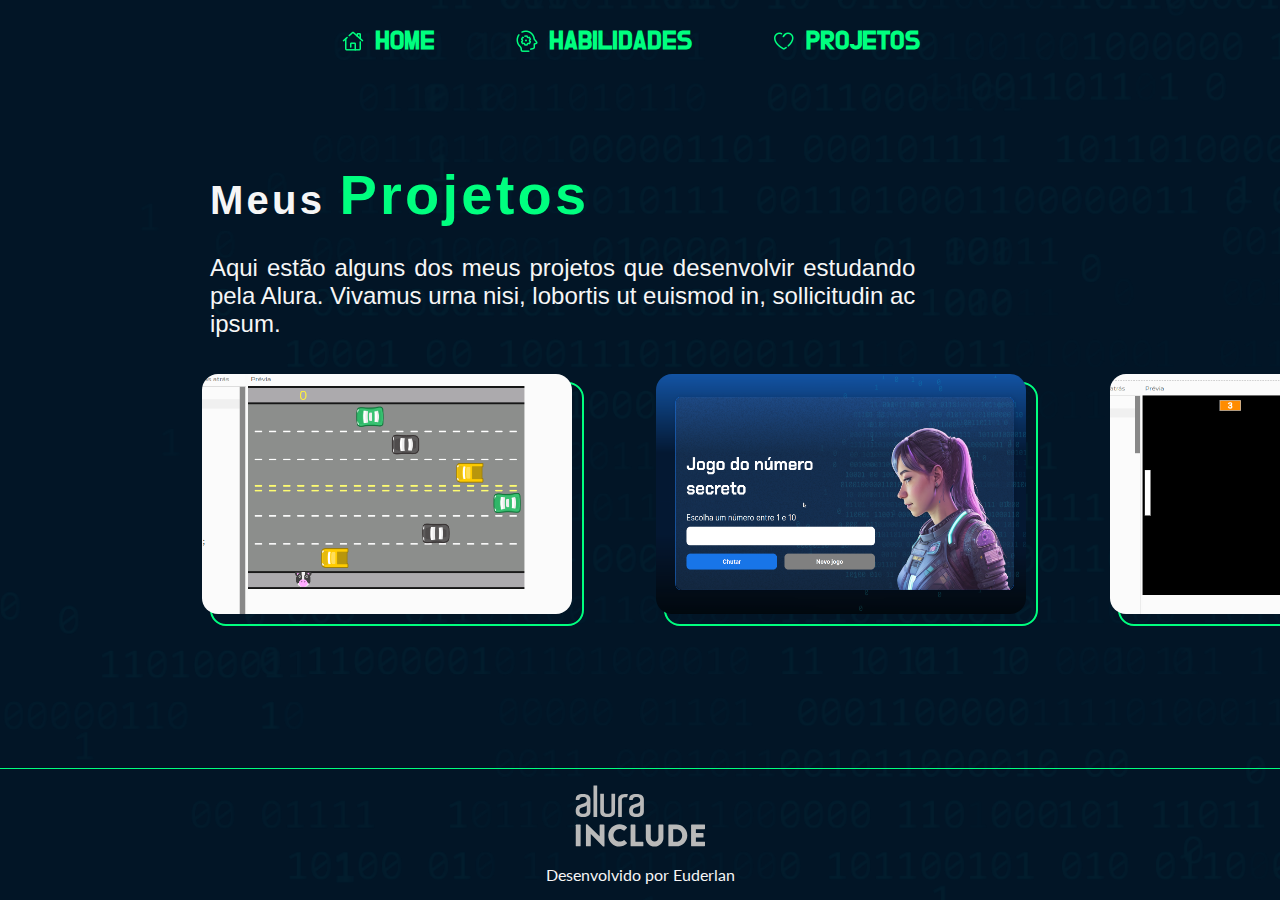
==== project.html @ 2b8ff6ef "primeiro de muitos envios" ====
<!DOCTYPE html>
<html lang="pt-br">
<head>
    <meta charset="UTF-8">
    <meta name="viewport" content="width=device-width, initial-scale=1.0">
    <title>Projetos</title>
    <link rel="stylesheet" href="./styles/styleProject.css">
    <link rel="stylesheet" href="./styles/style.css">
    <link rel="stylesheet" href="styles/menu.css">

    <style>
        body {
            box-sizing: border-box;
            background-image: url('assets/Frame 14490.png');
            background-size: cover;
        }
        </style>
</head>
<body class="container">
    <header class="cabecalho">
        <nav class="cabecalho__menu">
            <a class="cabecalho__menu__navegar" href="index.html">
                <img src="assets/icons8-home-page-24.png">
                H0ME</a>
            <a class="cabecalho__menu__navegar" href="skills.html">
                <img src="assets/icons8-habilidades-24.png">
                HABILIDADES</a>
            <a class="cabecalho__menu__navegar" href="project.html">
                <img src="assets/icons8-favorite-24.png">
                PROJETOS</a>
        </nav>
        <nav class="wrap-menu">
            <a href="#menu" class="btnMenu btnMenu_open"> Menu </a>

            <ul id="menu" class="menu">
                <li class="btnMenu btnMenu_close">Sair</li>
                <li class="menu-item">
                    <a class="menu-item-action" href="index.html">
                        <img src="assets/icons8-home-page-24.png">
                        H0ME</a>
                </li >
                <li class="menu-item">
                    <a class="menu-item-action" href="skills.html">
                        <img src="assets/icons8-habilidades-24.png">
                        HABILIDADES</a>
                </li>
                <li class="menu-item">
                    <a class="menu-item-action" href="project.html">
                        <img src="assets/icons8-favorite-24.png">
                        PROJETOS</a>
                </li>
            </ul>
        </nav>
    </header>
    <main class="apresentacaoP">
        <section class="apresentacaoP__conteudoP">
            <h1 class="apresentacao__conteudo__titulo">Meus <strong class="titulo-destaque">Projetos</strong> </h1>
            <p class="apresentacao__conteudo_paragrafo"> Aqui estão alguns dos meus projetos que desenvolvir estudando pela Alura. Vivamus urna nisi, lobortis ut euismod in, sollicitudin ac ipsum.</p>
            
            <div class="card">
                <div class="apresentacaoP__conteudoP__card-1">
                    <img src="assets/jogo vakinha.png" alt="jogo da vakinha" width: 370px height:240px>
                </div>
                <div class="apresentacaoP__conteudoP__card-2">
                    <img src="assets/numero secreto.png" alt="jogo do numero secreto" width: 370px height:240px>
                </div>
                <div class="apresentacaoP__conteudoP__card-3">
                    <img src="assets/jogo raquete.png" alt="jogo da raquete" width: 370px height:240px>
                </div>
            </div>
            
        </section>
    </main>
    <footer class="rodape">
        <div class="rodape__container">
            <div class="rodape__container__img">
                <img src="assets/Logo_Alura_Include.svg" alt="Logo da Alura">
            </div>
        
            <div class="rodape__container__texto" > 
                <p>Desenvolvido por Euderlan</p>
            </div>
        </div>
    </footer>
    <script src="btnMenu.js" > </script>
</body>
</html>
---- styles/styleProject.css ----
:root{
    --cor-primaria: #021526;
    --cor-secundaria: #F6F6F6;
    --cor-tercearia: #00FF7F;
    --cor-hover: #052e47;

    --fonte-primaria: "Krona One", sans-serif;
    --font-secundaria: "montserrat", sans-serif;
    --fonte-tercearia: "Do Hyeon", sans-serif;
    --fonte-quartenaria: "Lato", sans-serif;
}

.apresentacaoP{
    padding:0% 8%;
}

.apresentacaoP__conteudoP{
    justify-content:center;
    align-items: center;
    padding: 5% 8% 5% 10%;   
}

.apresentacao__conteudo__titulo{
    letter-spacing: 3.24px;
    font-size: 2.5rem;
    padding: 3% 0%;
    font-family: var(--fonte-primaria);
}

.apresentacao__conteudo_paragrafo {
    padding: 0% 20% 0% 0%;
    font-size: 1.5rem;
    font-family: var(--font-secundaria);
    text-align: justify;
}


.card {
    
    padding: 5% 0%; 
    display: flex;
    flex-direction:row;
    justify-content: space-between;
    align-items: center;
    gap: 80px;
  }
  
.apresentacaoP__conteudoP__card-1,
.apresentacaoP__conteudoP__card-2,
.apresentacaoP__conteudoP__card-3{
    width: 370px;
    height:240px;
    position:relative;
    border:2px solid var(--cor-tercearia);
    border-radius: 16px;
    img {
        width: 370px;
        height: 240px;
        border-radius: 16px;
        position:relative;
        bottom: 10px; 
        right: 10px;
                
      }
  }

.apresentacaoP__conteudoP__card-2 { 
    right: auto;
}
.apresentacaoP__conteudoP__card-3 {
    left: auto;   
}
  



@media (max-width: 1200px){
    /* .cabecalho {
        
        flex-direction: column;
        align-items: flex-start;
        box-sizing: border-box;
        padding: 2% 2%;
    }
    .cabecalho__menu {
        justify-content: center;
        display: flex;
        gap: 20px; 
    }
    .cabecalho__menu__navegar{
        font-size: 1rem;
    } */

    .apresentacaoP{
       
        flex-direction:column;
    }
    .apresentacaoP__conteudoP{
        padding: 15% 0% 0% 0%;
        width: auto;
        flex-direction: column;
    }
    .apresentacao__conteudo__titulo{
        width: auto;
        flex-direction: column;
    }
    .apresentacao__conteudo_paragrafo{
        padding: 5%;
        font-size: 1.25rem;
    }
  

    .card {
        width: auto;
        height: auto; 
        padding: 10% 0%; 
        display: flex; 
        flex-direction: column; 
        align-items: center; 
        gap: 40px; 
    }

    .apresentacaoP__conteudoP__card-1,
    .apresentacaoP__conteudoP__card-2,
    .apresentacaoP__conteudoP__card-3 {
        width: 270px;
        height: 175px; 

        img {
            width: 270px;
            height: 175px;
                    
          }
        
    }
    
}
---- styles/style.css ----
@import url('https://fonts.googleapis.com/css2?family=Do+Hyeon&family=Lato:ital,wght@0,100;0,300;0,400;0,700;0,900;1,100;1,300;1,400;1,700;1,900&display=swap');

:root{
    --cor-primaria: #021526;
    --cor-secundaria: #F6F6F6;
    --cor-tercearia: #00FF7F;
    --cor-hover: #052e47;

    --fonte-primaria: "Krona One", sans-serif;
    --font-secundaria: "montserrat", sans-serif;
    --fonte-tercearia: "Do Hyeon", sans-serif;
    --fonte-quartenaria: "Lato", sans-serif;
}

*{
    margin: 0;
    padding:0;
}

body {
    /* height: 100vh; */
    box-sizing: border-box;
    background-color: var(--cor-primaria);
    color: var(--cor-secundaria);

}

.container{
    display: flex;
    flex-direction: column;
    min-height: 100vh;
}

.container main{
    flex: 1 1 0;
    justify-content: center;
    align-items: center;
    background-color: transparent;
    border: 0;
}


.cabecalho {
    align-self: center;
    padding: 2% 15%;
    z-index: 10;
    display: flex;
    align-items: start;
    gap: 20px;
    white-space: nowrap;
    justify-content: space-between; 
    
}

nav a{
    position: relative;
}
.cabecalho__menu {
    align-self: center;
    display: flex;
    gap: 80px; 
}

nav a::after{
    content: " ";
    width: 0%;
    height: 4px;
    background-color: var(--cor-tercearia);
    position: absolute;
    bottom: 0;
    left: 0;
    transition: 0.5s ease-in-out;
}
nav a:hover::after{
    width: 100%;
}
.cabecalho__menu__navegar {
    font-family: var(--fonte-tercearia);
    font-size: 1.6rem;
    font-weight: 600;
    color: var(--cor-tercearia);
    text-decoration: none;
    display: flex;
    align-items: center;
    gap: 10px;
}

.apresentacao {
    /* margin:10% 15%; */
    padding: 8% 15%;
    display: flex;
    align-items: center;
    justify-content: space-between;
    gap: 80px;
}

.apresentacao__conteudo {
    width: 50%;
    display: flex;
    flex-direction: column;
    gap: 40px;
}


.imagem__minhaCara {
    width: 50%;
}


.apresentacao__conteudo__titulo{
    letter-spacing: 3.24px;
    font-size: 2.5rem;
    font-family: var(--fonte-primaria);
    text-align:left;
}

.titulo-destaque {
    font-size: 3.5rem;
    color: var(--cor-tercearia);
}

#efeito-digitando::after {
    content: "|";
    animation: piscar 1s infinite;
}

@keyframes piscar {
    0%{
        opacity: 1;
    }
    50%{
        opacity: 0;
    }
    100%{
        opacity: 1;
    }
}

.apresentacao__conteudo__texto {
    font-size: 1.5rem;
    font-family: var(--fonte-quartenaria);
    font-weight: 400;
    text-align: justify;
}

.apresentacao__links {
    display: flex;
    flex-direction: column;
    justify-content: space-between;
    align-items: center ;
    gap: 32px;
}

.apresentacao__links__navegacao {
    
    display: flex;
    justify-content: center;
    gap: 16px;
    border: 2px solid var(--cor-tercearia);
    width: 50%;
    text-align: center;
    border-radius: 8px;
    font-size: 1.5rem;
    font-weight: 600;
    padding: 21.5px 0px ;
    text-decoration: none;
    color: var(--cor-secundaria);
    font-family: var(--fonte-quartenaria);
    
}

.apresentacao__links__navegacao:hover {
    background-color: var(--cor-hover);
}


.apresentacao__links__subtitulo {
    font-family: var(--fonte-tercearia);
    font-weight: 400;
    font-size: 1.5rem;
}


.rodape{

    text-align: center;
    font-family: var(--fonte-quartenaria);
    font-size: 1rem;
    font-weight: 400;
    background-color: transparent;
    padding: 1rem;
    border-top: 1px solid var(--cor-tercearia); 
}

.rodape__container__img{
    height: 5rem;
  }

.rodape__container__p{
    margin: 0;
    padding: 0;
    font-size: 1rem;
    text-align: center;
    color: var(--cor-secundaria);
  }

@media (max-width: 1200px){


    .cabecalho {
        justify-content:flex-end ;
        flex-direction: column;
        align-items: flex-start;
        box-sizing: border-box; 
        padding: 2% 2%;
    }
    .cabecalho__menu {
        justify-content: center;
        display: flex;
        gap: 20px; 
    }
    .cabecalho__menu__navegar{
        font-size: 1rem;
        width: auto;
    }
    .apresentacao{

        flex-direction: column-reverse;
        padding: 5%;
    }

    .circulo{
        width: 60%;
        height: 50%;   
    } 
    .apresentacao__conteudo{
        width: auto;
    }
    .apresentacao__conteudo__texto{
        font-size: 1.2rem;
    }
    .apresentacao__links__subtitulo{
        font-size: 1.4rem;
    }
    .apresentacao__links__navegacao{
        font-size: auto;
        padding: 20px 20px ;

    } 
    .apresentacaoH__linksH__navegacaoH{
        font-size: auto;
        padding: 20px 20px ;

    }
}
---- styles/menu.css ----
*{
    margin: 0;
    padding: 0;
    border: none;
}

body{
    font-family:'Courier New', Courier, monospace;
}

ul, ol, li{
    list-style: none;
}

.btnMenu{
   display: none;
    background-repeat: no-repeat;
    background-position: 50px center;

    text-indent: -9999px;
    padding: 20px 55px;
}

.btnMenu_open{
    background-image: url(../assets/retangulos-de-menu.png);
    
}

.btnMenu_close{
    backdrop-filter: blur(5px);
    background-color: hsla(150, 100%, 50%, 0.6);
    background-image: url(../assets/retangulos-de-menu-branco.png);
}

.menu{
    position: absolute;
    top: 0;
    left: 0;
    width: 100%;
    transform: translateX(-100%);
    transition: transform 200ms linear;
}

.menu_open{
    
    transform: translateX(0);
}

.menu-item{
  
    backdrop-filter: blur(5px);
    background-color: hwb(208 16% 77% / 0.6);
    border-bottom: 1px solid hsla(150, 100%, 50%, 0.3) ;
    padding: 20px 35px;
    
}

.menu-item-action{
    color: #00ff7f;
    text-decoration: none;
    font-size: 20px;
}

@media screen and (max-width: 450px){
    nav a:hover::after{
        width: 0%;
    }
    .btnMenu{
        display: block;
    }
    .cabecalho{
        display: flex;
        align-self: first baseline;
    }
    .cabecalho__menu{
        display: none;
    }

   

    /* .nav a::after{
        display: none;
    } */


}
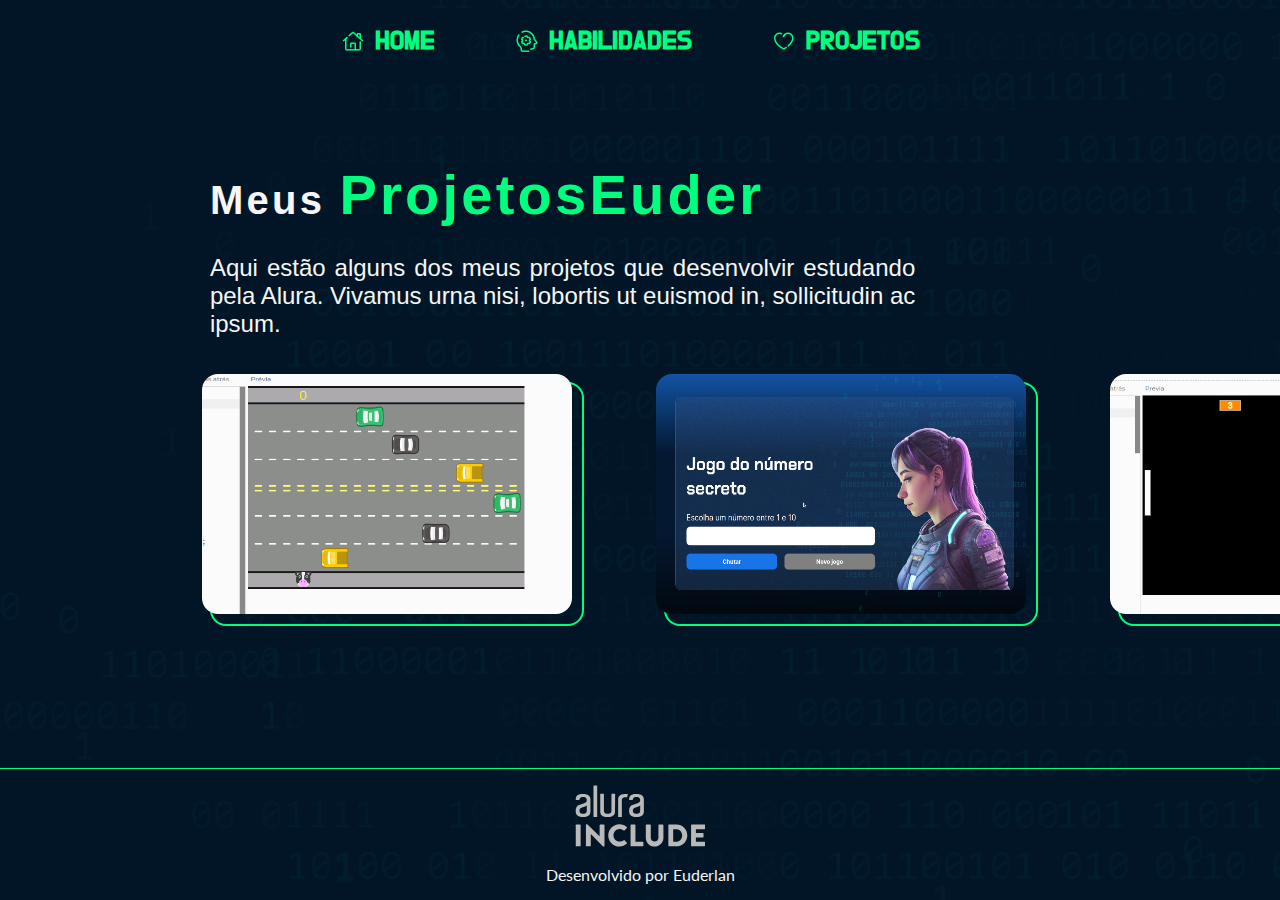
==== commit ff6787b1: "mudação no styles" ====
--- a/project.html
+++ b/project.html
@@ -83,5 +83,6 @@
         </div>
     </footer>
     <script src="btnMenu.js" > </script>
+    <script src="js/efeitoDigitar.js" > </script>
 </body>
 </html>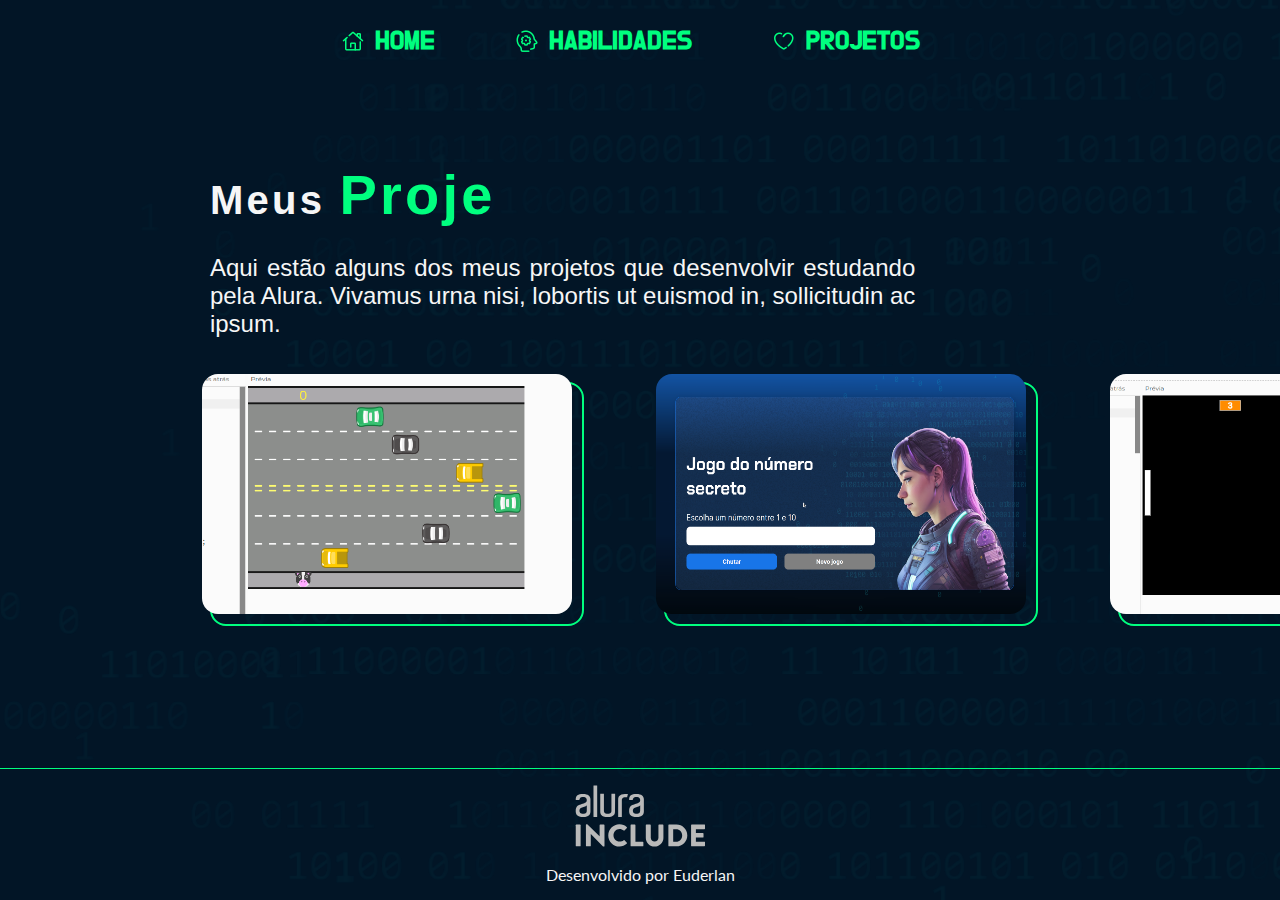
==== commit a929eb89: "todos os efeitos" ====
--- a/project.html
+++ b/project.html
@@ -54,7 +54,7 @@
     </header>
     <main class="apresentacaoP">
         <section class="apresentacaoP__conteudoP">
-            <h1 class="apresentacao__conteudo__titulo">Meus <strong class="titulo-destaque">Projetos</strong> </h1>
+            <h1 class="apresentacao__conteudo__titulo">Meus <strong class="titulo-destaque"></strong> </h1>
             <p class="apresentacao__conteudo_paragrafo"> Aqui estão alguns dos meus projetos que desenvolvir estudando pela Alura. Vivamus urna nisi, lobortis ut euismod in, sollicitudin ac ipsum.</p>
             
             <div class="card">
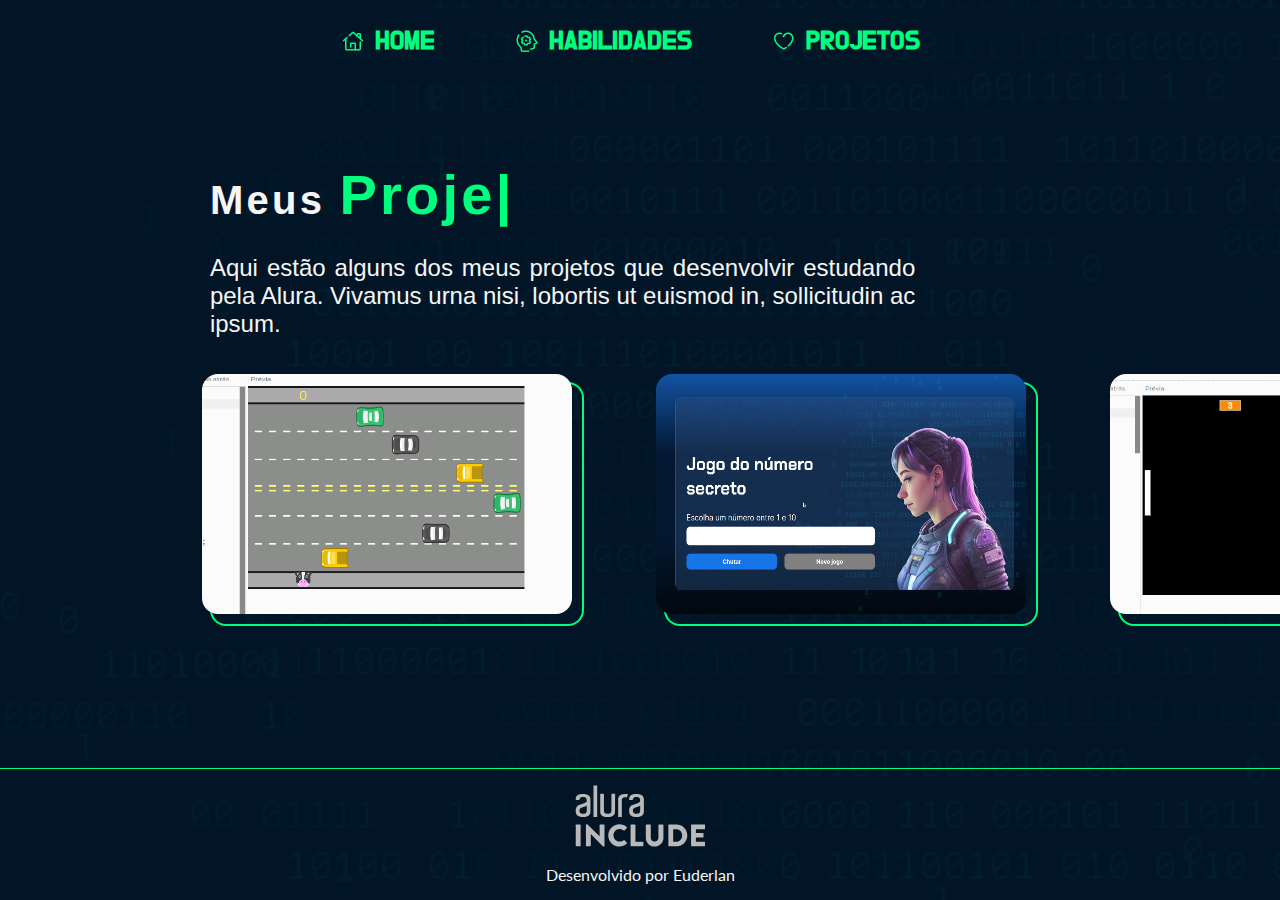
==== commit 2875838d: "tentativa12" ====
--- a/project.html
+++ b/project.html
@@ -54,7 +54,7 @@
     </header>
     <main class="apresentacaoP">
         <section class="apresentacaoP__conteudoP">
-            <h1 class="apresentacao__conteudo__titulo">Meus <strong class="titulo-destaque"></strong> </h1>
+            <h1 class="apresentacao__conteudo__titulo">Meus <strong class="titulo-destaque" id="efeito-digitando"></strong> </h1>
             <p class="apresentacao__conteudo_paragrafo"> Aqui estão alguns dos meus projetos que desenvolvir estudando pela Alura. Vivamus urna nisi, lobortis ut euismod in, sollicitudin ac ipsum.</p>
             
             <div class="card">
@@ -82,7 +82,7 @@
             </div>
         </div>
     </footer>
-    <script src="btnMenu.js" > </script>
+    <script src="js/btnMenu.js" > </script>
     <script src="js/efeitoDigitar.js" > </script>
 </body>
 </html>--- a/styles/style.css
+++ b/styles/style.css
@@ -236,6 +236,12 @@
     .apresentacao__conteudo{
         width: auto;
     }
+    .apresentacao__conteudo__titulo{
+        font-size: 1.6rem;
+    }
+    .titulo-destaque{
+        font-size: 2.5rem;
+    }
     .apresentacao__conteudo__texto{
         font-size: 1.2rem;
     }
